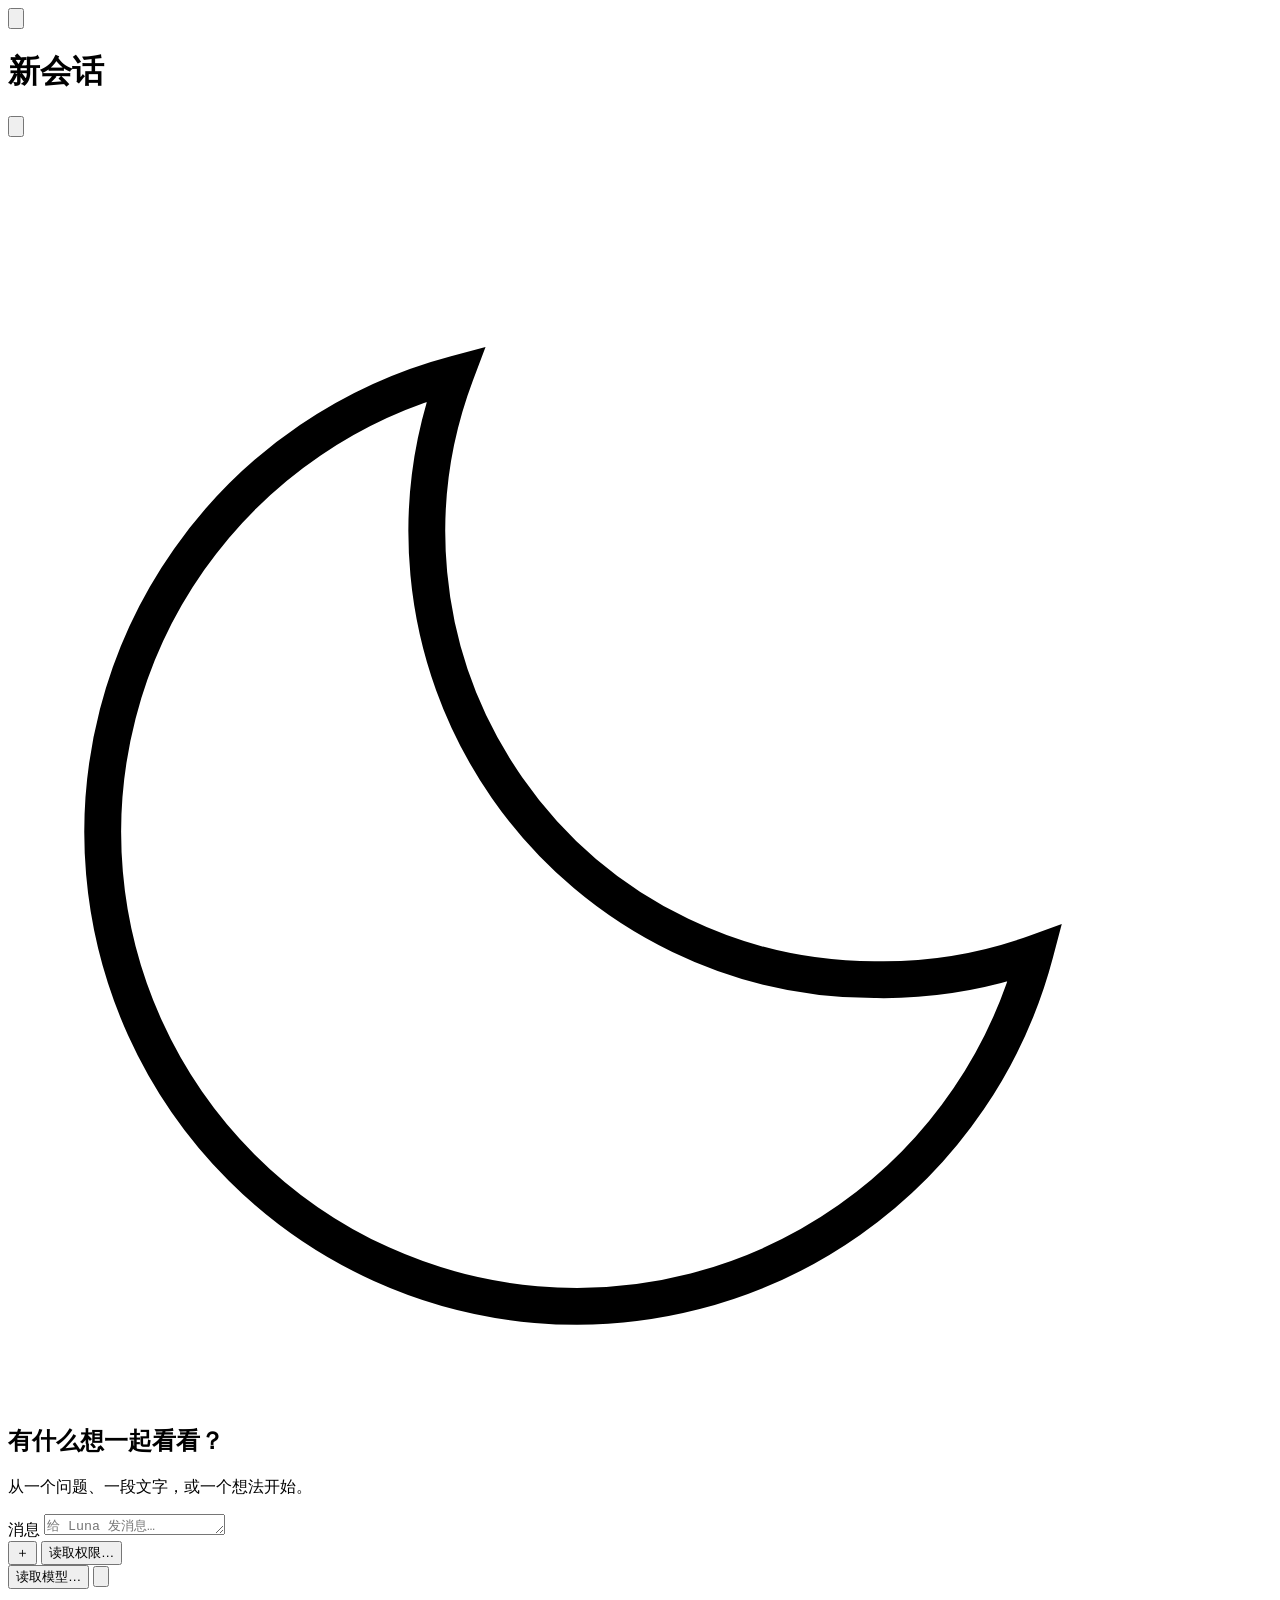
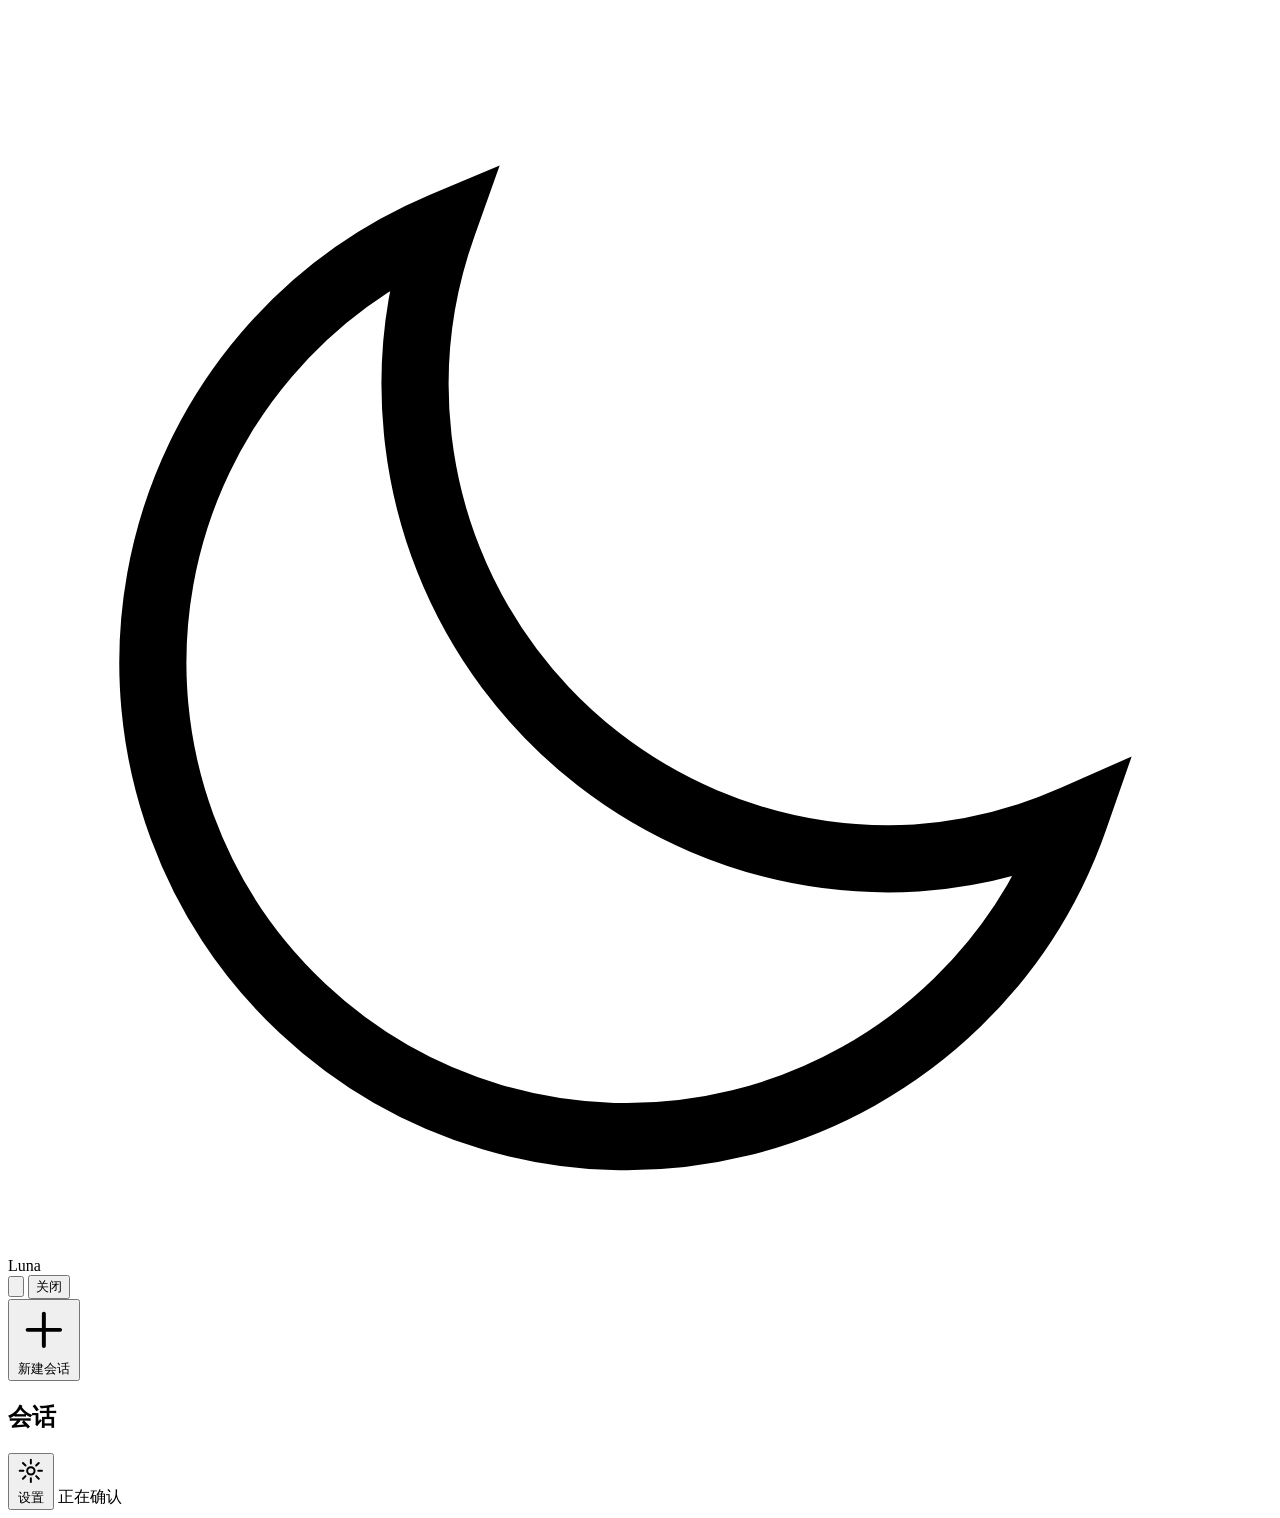
==== web/index.html @ 119a2c1e "feat: consolidate composer and add movable runtime widgets Keep input and lightweight controls in on" ====
<!doctype html>
<html lang="zh-CN">
<head>
  <meta charset="utf-8">
  <meta name="viewport" content="width=device-width,initial-scale=1,viewport-fit=cover">
  <meta name="color-scheme" content="light dark">
  <title>Luna</title>
  <!-- 声明一个空图标：否则浏览器会自己去要 /favicon.ico，服务没有这个路由，
       于是每次加载都有一条控制台 404。一条无害的噪声会训练人和测试忽略控制台
       错误，真出问题时反而看不见。data: 图片在 CSP 的 img-src 里是允许的。 -->
  <link rel="icon" href="data:,">
  <script src="/theme.js"></script>
  <link rel="stylesheet" href="/style.css">
</head>
<body>
  <div class="app-shell">
    <header class="utility-header">
      <!-- topbar 与正文、输入区共用同一个 content container，形成同一条左基线。 -->
      <div class="content-container topbar-inner">
        <div class="conversation-heading">
          <button id="session-toggle" class="icon-button session-toggle" type="button" aria-expanded="false" aria-controls="session-sidebar" aria-label="会话" title="会话">
            <svg class="ui-icon" viewBox="0 0 24 24" fill="none" stroke="currentColor" stroke-width="1.6" aria-hidden="true"><rect x="3" y="4" width="18" height="16" rx="3"></rect><path d="M9 4v16"></path></svg>
          </button>
          <h1 id="conversation-title" class="conversation-title">新会话</h1>
        </div>
        <div class="runtime-actions">
          <!-- 能力贡献的面板入口由 /api/state 决定，脚本把它们插在运行详情之前；
               宿主在这里不写死任何具体能力。界面插件与插件代次之类的开发入口
               不在页头：它们在设置里。 -->
          <button id="runtime-toggle" class="icon-button diagnostic-toggle" type="button" aria-expanded="false" aria-controls="runtime-drawer" aria-label="运行详情" title="运行详情">
            <svg class="ui-icon" viewBox="0 0 24 24" fill="currentColor" aria-hidden="true"><circle cx="5" cy="12" r="1.6"></circle><circle cx="12" cy="12" r="1.6"></circle><circle cx="19" cy="12" r="1.6"></circle></svg>
          </button>
        </div>
      </div>
    </header>

    <main id="app-content" class="chat-pane">
      <div id="transcript" class="transcript" tabindex="0" aria-label="对话记录">
        <div class="content-container transcript-content">
          <section id="empty-state" class="empty-state" aria-labelledby="empty-title">
            <svg class="empty-moon" viewBox="0 0 48 48" fill="none" stroke="currentColor" stroke-width="1.4" aria-hidden="true"><path d="M33 32a17 17 0 0 1-16-23A18 18 0 1 0 39 31a17 17 0 0 1-6 1Z"></path></svg>
            <h2 id="empty-title">有什么想一起看看？</h2>
            <p>从一个问题、一段文字，或一个想法开始。</p>
          </section>
          <div id="session-notices" class="session-notices" hidden></div>
          <!-- 会话切换时的加载占位：它出现在用户正在看的主区，不在侧栏。
               它与真实内容在同一帧里换手，所以不会把外壳挤动。 -->
          <div id="transcript-skeleton" class="transcript-skeleton" aria-hidden="true" hidden>
            <span></span><span></span><span></span><span></span>
          </div>
          <div id="conversation" class="conversation"></div>
          <div id="approval-list" class="approval-list" aria-label="待审批操作" hidden></div>
        </div>
      </div>

      <button id="latest" class="latest-button" type="button" hidden>回到最新</button>
      <!-- 会话区域的状态行：与用户正在看的内容同区，且在输入区上方，所以对话滚到
           哪里都看得见。侧栏那一行只承载它自己的列表故障。 -->
      <div id="conversation-status" class="conversation-status" role="status" hidden></div>

      <div class="composer-shell">
        <div class="content-container composer-inner">
          <ul id="command-menu" class="command-menu" role="listbox" aria-label="命令候选" hidden></ul>
          <section id="composer-actions" class="composer-popover" aria-label="能力与运行组件" hidden>
            <button id="composer-capabilities" class="composer-menu-action" type="button">管理能力</button>
            <button id="composer-workspace" class="composer-menu-action" type="button">选择项目</button>
            <h3 class="composer-menu-label">运行组件</h3>
            <div id="widget-menu"></div>
          </section>
          <section id="composer-settings" class="composer-popover composer-popover-end" aria-label="模型与思考" hidden>
            <button id="session-model" class="composer-menu-action" type="button" aria-controls="command-menu" aria-expanded="false">模型：读取中</button>
            <button id="session-reasoning" class="composer-menu-action" type="button" aria-controls="command-menu" aria-expanded="false">思考：读取中</button>
          </section>
          <section id="composer-project" class="composer-popover" aria-label="当前项目" hidden>
            <p id="composer-project-detail" class="composer-project-detail"></p>
            <button id="composer-project-change" class="composer-menu-action" type="button">管理与切换项目</button>
          </section>
          <form id="chat-form" class="composer">
            <label class="sr-only" for="message">消息</label>
            <textarea id="message" maxlength="16384" rows="1" placeholder="给 Luna 发消息…" required></textarea>
            <div id="session-control-bar" class="composer-toolbar" role="group" aria-label="对话操作">
              <div class="composer-tools">
                <button id="composer-add" class="composer-icon" type="button" aria-label="能力与运行组件" title="能力与运行组件" aria-controls="composer-actions" aria-expanded="false">＋</button>
                <button id="session-execution" class="composer-control" type="button" aria-controls="execution-panel" aria-expanded="false">读取权限…</button>
                <button id="conversation-workspace" class="conversation-workspace composer-project" type="button" aria-controls="composer-project" aria-expanded="false" hidden></button>
              </div>
              <div class="composer-submit">
                <button id="session-settings" class="composer-control composer-summary" type="button" aria-label="模型与思考设置" aria-controls="composer-settings" aria-expanded="false">读取模型…</button>
                <button id="send" class="send-button" type="submit" aria-label="发送" title="发送">
                  <svg class="ui-icon" viewBox="0 0 24 24" fill="none" stroke="currentColor" stroke-width="1.8" stroke-linecap="round" stroke-linejoin="round" aria-hidden="true"><path d="M12 19V5m-6 6 6-6 6 6"></path></svg>
                </button>
              </div>
            </div>
          </form>
        </div>
      </div>
    </main>
  </div>

  <aside id="session-sidebar" class="session-sidebar" aria-labelledby="sessions-title" tabindex="-1">
    <header class="sidebar-header">
      <div class="brand" aria-label="Luna">
        <svg class="luna-mark" viewBox="0 0 32 32" fill="none" stroke="currentColor" stroke-width="1.7" aria-hidden="true"><path d="M23 22a12 12 0 0 1-12-16A12 12 0 1 0 27 21a12 12 0 0 1-4 1Z"></path></svg>
        <span class="brand-name">Luna</span>
      </div>
      <button id="sidebar-collapse" class="icon-button sidebar-collapse" type="button" aria-label="收起会话栏" title="收起会话栏">
        <svg class="ui-icon" viewBox="0 0 24 24" fill="none" stroke="currentColor" stroke-width="1.6" stroke-linecap="round" stroke-linejoin="round" aria-hidden="true"><path d="M14 6l-6 6 6 6"></path></svg>
      </button>
      <button id="session-close" class="icon-button session-close" type="button" aria-label="关闭会话列表">关闭</button>
    </header>
    <div class="sidebar-body">
      <button id="session-new" class="session-new" type="button">
        <svg class="ui-icon" viewBox="0 0 24 24" fill="none" stroke="currentColor" stroke-width="1.7" stroke-linecap="round" aria-hidden="true"><path d="M12 5v14M5 12h14"></path></svg>
        <span>新建会话</span>
      </button>
      <h2 id="sessions-title" class="sidebar-heading">会话</h2>
      <ul id="session-list" class="session-list"></ul>
      <p id="sessions-empty" class="session-empty" hidden>还没有历史会话。</p>
      <p id="session-status" class="session-status" role="status"></p>
    </div>
    <footer class="sidebar-footer">
      <button id="settings-toggle" class="sidebar-settings" type="button" aria-expanded="false" aria-controls="settings-panel">
        <svg class="ui-icon" viewBox="0 0 24 24" fill="none" stroke="currentColor" stroke-width="1.6" stroke-linecap="round" aria-hidden="true"><circle cx="12" cy="12" r="3"></circle><path d="M12 3v3m0 12v3M3 12h3m12 0h3M5.6 5.6l2.1 2.1m8.6 8.6 2.1 2.1m0-12.8-2.1 2.1M7.7 16.3l-2.1 2.1"></path></svg>
        <span>设置</span>
      </button>
      <span id="runtime-brief" class="runtime-brief"><span class="state-dot" aria-hidden="true"></span>正在确认</span>
    </footer>
    <div id="sidebar-resizer" class="sidebar-resizer" role="separator" aria-orientation="vertical" aria-label="调整会话栏宽度" tabindex="0"></div>
  </aside>

  <!-- 设置是一个完整模态：自己的分类导航与内容面，内部自己滚动，
       关闭后回到原来的会话上下文。凡是"Luna 有什么、在用什么"的入口都在这里，
       包括从页头搬下来的界面插件与插件代次诊断。 -->
  <aside id="settings-panel" class="settings-modal" role="dialog" aria-modal="true" aria-labelledby="settings-title" tabindex="-1" hidden>
    <div class="settings-dialog">
      <header class="settings-header">
        <h2 id="settings-title">设置</h2>
        <button id="settings-close" class="icon-button" type="button" aria-label="关闭设置" title="关闭设置">
          <svg class="ui-icon" viewBox="0 0 24 24" fill="none" stroke="currentColor" stroke-width="1.6" stroke-linecap="round" aria-hidden="true"><path d="M6 6l12 12M18 6L6 18"></path></svg>
        </button>
      </header>
      <div class="settings-body">
        <nav class="settings-nav" role="tablist" aria-orientation="vertical" aria-label="设置分类">
          <button id="settings-tab-appearance" class="settings-tab" role="tab" type="button" aria-selected="true" aria-controls="settings-pane-appearance" data-pane="settings-pane-appearance" tabindex="0">外观</button>
          <button id="settings-tab-model" class="settings-tab" role="tab" type="button" aria-selected="false" aria-controls="settings-pane-model" data-pane="settings-pane-model" tabindex="-1">模型服务</button>
          <button id="settings-tab-capabilities" class="settings-tab" role="tab" type="button" aria-selected="false" aria-controls="settings-pane-capabilities" data-pane="settings-pane-capabilities" tabindex="-1">能力</button>
          <button id="settings-tab-skills" class="settings-tab" role="tab" type="button" aria-selected="false" aria-controls="settings-pane-skills" data-pane="settings-pane-skills" tabindex="-1">技能</button>
          <button id="settings-tab-workspace" class="settings-tab" role="tab" type="button" aria-selected="false" aria-controls="settings-pane-workspace" data-pane="settings-pane-workspace" tabindex="-1">工作区</button>
          <button id="settings-tab-extensions" class="settings-tab" role="tab" type="button" aria-selected="false" aria-controls="settings-pane-extensions" data-pane="settings-pane-extensions" tabindex="-1">界面扩展</button>
          <button id="settings-tab-diagnostics" class="settings-tab" role="tab" type="button" aria-selected="false" aria-controls="settings-pane-diagnostics" data-pane="settings-pane-diagnostics" tabindex="-1">诊断</button>
        </nav>
        <div class="settings-panes">
          <section id="settings-pane-appearance" class="settings-pane" role="tabpanel" aria-labelledby="settings-tab-appearance" tabindex="0">
            <h3>外观</h3>
            <div class="settings-field">
              <label for="theme-select">主题</label>
              <select id="theme-select" class="luna-input">
                <option value="system">跟随系统</option>
                <option value="light">浅色</option>
                <option value="dark">深色</option>
              </select>
            </div>
            <p class="luna-muted">主题只影响这一台机器的浏览器显示，与模型和会话内容无关。</p>
          </section>
          <section id="settings-pane-capabilities" class="settings-pane" role="tabpanel" aria-labelledby="settings-tab-capabilities" tabindex="0" hidden>
            <h3>能力</h3>
            <p class="luna-muted">能力由内核装配。一个能力在用时，它贡献的工具、上下文、路由和面板才会出现在这一台机器上；停用它只是把这些从服务里取下，它保存的数据不会被删除。</p>
            <p id="capability-status" class="luna-status capability-status" role="status"></p>
            <ul id="capability-list" class="luna-list capability-list"></ul>
            <p id="capability-empty" class="luna-muted" hidden>暂未读到能力。</p>
            <div><button id="capability-retry" class="luna-button" type="button">重新读取能力</button></div>
          </section>
          <section id="settings-pane-skills" class="settings-pane" role="tabpanel" aria-labelledby="settings-tab-skills" tabindex="0" hidden>
            <h3>技能</h3>
            <p class="luna-muted">技能是本机目录里的一份说明书。Luna 按每个技能的名字与描述决定什么时候读它；停用一个技能只是这一次不把它交给模型，文件不会被删除。</p>
            <p id="skill-status" class="luna-status skill-status" role="status"></p>
            <ul id="skill-list" class="luna-list skill-list"></ul>
            <p id="skill-empty" class="luna-muted" hidden>没有发现任何技能。用户级技能放在 $XDG_DATA_HOME/luna/skills（默认 ~/.local/share/luna/skills），每个技能是一个目录、目录里有 SKILL.md；用 -skills-dir 可以再指定一个目录。</p>
            <div><button id="skill-refresh" class="luna-button" type="button">重新读取技能</button></div>
          </section>
          <section id="settings-pane-workspace" class="settings-pane" role="tabpanel" aria-labelledby="settings-tab-workspace" tabindex="0" hidden>
            <h3>工作区</h3>
            <p class="luna-muted">工作区是一组目录，会话在其中的目录里读写文件：上下文里的项目规则、文件工具能读到哪里，都由它决定。它不是一个权限边界。</p>
            <p id="workspace-status" class="luna-status workspace-status" role="status"></p>
            <ul id="workspace-list" class="luna-list workspace-list"></ul>
            <p id="workspace-empty" class="luna-muted" hidden>还没有定义任何工作区。</p>
            <div><button id="workspace-refresh" class="luna-button" type="button">重新读取工作区</button></div>
            <!-- 写入这一节与上面分开解释：工作区说"这次工作在哪些目录里"，这一节说
                 "Luna 可以改哪些目录里的文件"，而且它只会更窄。每次变更立即提交整份
                 列表，所以这里没有"保存"按钮。 -->
            <h4>自动写入范围</h4>
            <p class="luna-muted">Luna 只能在这些目录里新建或覆盖文件：工作区说的是这次工作在哪些目录里，这一节说的是它可以改哪些目录里的文件，而且只会比工作区更窄。这里每一条都是一个绝对路径，不在工作区里的目录不必放进来。</p>
            <p id="write-dirs-status" class="luna-status write-dirs-status" role="status"></p>
            <ul id="write-dirs-list" class="luna-list write-dirs-list"></ul>
            <p id="write-dirs-empty" class="luna-muted" hidden>尚未设置自动写入目录；项目内写入需要逐次批准。</p>
            <div class="write-dirs-add-row">
              <label class="sr-only" for="write-dirs-add">自动写入目录的绝对路径</label>
              <input id="write-dirs-add" class="luna-input" type="text" spellcheck="false" placeholder="/home/j/project">
              <button id="write-dirs-add-button" class="luna-button" type="button">允许</button>
            </div>
            <h4>工作区里的目录</h4>
            <p class="luna-muted">选择当前项目中可自动写入的目录；目录调整在下一轮生效，且不能覆盖会话的询问或拒绝策略。</p>
            <ul id="write-dirs-candidates" class="luna-list write-dirs-candidates"></ul>
            <p id="write-dirs-candidates-empty" class="luna-muted" hidden>当前项目目录都已列入自动写入范围。</p>
          </section>
          <section id="settings-pane-extensions" class="settings-pane" role="tabpanel" aria-labelledby="settings-tab-extensions" tabindex="0" hidden>
            <div class="section-heading">
              <h3 id="ui-plugins-title">界面插件</h3>
              <span>刷新后回到停用</span>
            </div>
            <p class="ui-plugin-hint">只启用可信的本地插件。插件与页面同源运行，并非安全沙箱；宿主接口仅提供契约版本和日志，不提供会话 API。</p>
            <ul id="ui-plugin-list" class="ui-plugin-list"></ul>
            <p id="ui-plugins-empty" class="plugin-empty" hidden>暂未读到界面插件。</p>
            <p id="ui-plugins-status" class="ui-plugin-status" role="status" hidden></p>
            <button id="ui-plugins-retry" class="ui-plugin-retry" type="button" hidden>重新读取插件列表</button>
          </section>
          <section id="settings-pane-diagnostics" class="settings-pane" role="tabpanel" aria-labelledby="settings-tab-diagnostics" tabindex="0" hidden>
            <h3>诊断</h3>
            <p class="luna-muted">这一页是给开发与排查用的：工具插件的代次与进程、真实源码的重建与替换、本进程的生命周期事件。日常使用不需要它，工具插件的替换能力由内核提供，这一页只是它的入口。</p>
            <dl class="settings-facts">
              <div><dt>主进程 PID</dt><dd id="host-pid">—</dd></div>
            </dl>
            <section class="drawer-section" aria-labelledby="plugins-title">
              <h3 id="plugins-title">工具插件</h3>
              <dl id="plugins" class="fact-list"></dl>
              <p id="plugins-empty" class="plugin-empty" hidden>暂未读到工具插件。</p>
            </section>
            <section class="drawer-section" aria-labelledby="reload-title">
              <h3 id="reload-title">重载工具源码</h3>
              <form id="reload-form" class="reload-form">
                <div class="reload-controls">
                  <select id="reload-tool" class="luna-input" aria-label="重载工具">
                    <option value="">全部已注册工具</option>
                  </select>
                  <button id="reload" class="luna-button" type="submit" disabled>重建并重载</button>
                </div>
              </form>
              <p id="reload-status" class="reload-status" role="status"></p>
              <details id="reload-technical" class="technical-detail" hidden>
                <summary>技术详情</summary>
                <pre id="reload-error"></pre>
              </details>
            </section>
            <section class="drawer-section lifecycle-section">
              <details class="lifecycle-detail">
                <summary>生命周期</summary>
                <ol id="events" class="events"></ol>
              </details>
            </section>
            <p class="luna-muted">会话记录与各能力保存的数据都在本机：能看什么、能改什么由对应能力的面板负责，这一页只说明进程自己发生了什么。</p>
          </section>
          <section id="settings-pane-model" class="settings-pane" role="tabpanel" aria-labelledby="settings-tab-model" tabindex="0" hidden>
            <h3>模型服务</h3>
            <p class="luna-muted">发送的内容会交给这台机器上配置的模型服务处理。</p>
            <h4>这台机器有哪些 provider</h4>
            <p class="luna-muted">每个 provider 有自己的名字、接口地址、密钥和模型，都保存在 Luna 自己的 <code>provider.yaml</code> 里。「使用中」的那一个是接下来对话要用的。密钥只写不读：界面只告诉你它是否已设置。</p>
            <div class="provider-head">
              <span class="luna-muted">一行一个 provider。</span>
              <button id="provider-add" class="luna-button" type="button">添加 provider</button>
            </div>
            <ul id="provider-list" class="luna-list provider-list"></ul>
            <p id="provider-empty" class="provider-empty" hidden>还没有配置任何 provider。点「添加 provider」开始填一个。</p>
            <form id="provider-form" class="provider-form" autocomplete="off">
              <h4 id="provider-form-title">编辑 provider</h4>
              <div class="settings-field">
                <label for="provider-name">名字</label>
                <input id="provider-name" class="luna-input" type="text" spellcheck="false" placeholder="deepseek">
              </div>
              <div class="settings-field">
                <label for="provider-base-url">接口地址</label>
                <input id="provider-base-url" class="luna-input" type="text" inputmode="url" spellcheck="false" placeholder="https://api.example.com/v1">
              </div>
              <div class="settings-field">
                <label for="provider-api-key">API key</label>
                <input id="provider-api-key" class="luna-input" type="password" autocomplete="new-password" spellcheck="false" placeholder="留空 = 沿用已保存的密钥">
              </div>
              <div class="settings-field">
                <label for="provider-model">默认模型</label>
                <input id="provider-model" class="luna-input" type="text" spellcheck="false" placeholder="模型名">
              </div>
              <div class="settings-field">
                <label for="provider-model-extra">其他模型</label>
                <div class="settings-actions">
                  <input id="provider-model-extra" class="luna-input" type="text" spellcheck="false" placeholder="模型名">
                  <button id="provider-model-extra-add" class="luna-button" type="button">添加</button>
                </div>
                <ul id="provider-models" class="luna-list provider-models"></ul>
              </div>
              <div class="settings-field">
                <span></span>
                <span id="provider-key-state" class="luna-muted"></span>
              </div>
              <ul id="provider-candidates" class="luna-list provider-candidates" hidden></ul>
              <div class="settings-actions">
                <button id="provider-probe" class="luna-button" type="button">获取模型列表</button>
                <button id="provider-save" class="luna-button" type="submit">保存</button>
              </div>
              <p id="provider-status" class="luna-status provider-status" role="status"></p>
            </form>
            <dl class="settings-facts">
              <div><dt>模型</dt><dd id="settings-model">—</dd></div>
              <div><dt>提供方</dt><dd id="settings-provider">—</dd></div>
              <div><dt>思考档位</dt><dd id="settings-effort">—</dd></div>
              <div><dt>运行预算</dt><dd id="settings-budgets">—</dd></div>
            </dl>
            <p id="settings-effort-note" class="luna-muted"></p>
            <h4>这个会话用哪个模型</h4>
            <p class="luna-muted">切换只影响这个会话接下来的运行；也可以直接在输入框里用 <code>/model</code>。</p>
            <p id="settings-model-status" class="luna-status model-switch-status" role="status"></p>
            <ul id="settings-model-list" class="luna-list model-list"></ul>
            <p id="settings-model-empty" class="luna-muted" hidden>这台机器上只配置了一个模型。</p>
            <div><button id="settings-runtime" class="luna-button" type="button">查看运行详情</button></div>
          </section>
        </div>
      </div>
    </div>
  </aside>

  <div id="runtime-backdrop" class="drawer-backdrop" hidden></div>
  <aside id="runtime-drawer" class="runtime-drawer" role="dialog" aria-modal="true" aria-labelledby="runtime-title" tabindex="-1" hidden>
    <header class="drawer-header">
      <div>
        <h2 id="runtime-title">运行详情</h2>
      </div>
      <button id="runtime-close" class="icon-button" type="button" aria-label="关闭运行详情">关闭</button>
    </header>

    <div class="drawer-body">
      <p id="runtime-availability" class="availability" role="status">正在读取本地运行状态…</p>

      <section class="drawer-section" aria-labelledby="runtime-section-title">
        <h3 id="runtime-section-title">这次运行</h3>
        <dl class="fact-list">
          <div><dt>模型</dt><dd id="model">—</dd></div>
          <div><dt>提供方</dt><dd id="provider">—</dd></div>
          <div><dt>思考档位</dt><dd id="effort">—</dd></div>
          <div><dt>运行预算</dt><dd id="budgets">—</dd></div>
          <div><dt>会话状态</dt><dd id="busy">—</dd></div>
          <div><dt>运行中的会话</dt><dd id="current-session">—</dd></div>
        </dl>
        <p class="luna-muted">这里只说这一次运行用什么、还有多少余地。工具插件与源码重载的诊断在设置 → 诊断。</p>
      </section>
    </div>
  </aside>

  <aside id="execution-panel" class="runtime-drawer execution-panel" role="dialog" aria-modal="true" aria-labelledby="execution-title" tabindex="-1" hidden>
    <header class="drawer-header">
      <h2 id="execution-title">会话权限</h2>
      <button id="execution-close" class="icon-button" type="button" aria-label="关闭执行权限">关闭</button>
    </header>
    <div class="drawer-body">
      <p id="execution-current" role="status">正在读取权限…</p>
      <button id="execution-pending" class="luna-button" type="button" hidden>查看待审批操作</button>
      <form id="permission-form" class="permission-matrix">
        <label for="permission-read">文件读取</label><select id="permission-read" class="luna-input" aria-label="文件读取策略"><option value="allow">允许</option><option value="ask">询问</option><option value="deny">拒绝</option></select>
        <label for="permission-write">文件修改</label><select id="permission-write" class="luna-input" aria-label="文件修改策略"><option value="allow">允许</option><option value="ask">询问</option><option value="deny">拒绝</option></select>
        <label for="permission-network">网络访问</label><select id="permission-network" class="luna-input" aria-label="网络访问策略"><option value="allow">允许</option><option value="ask">询问</option><option value="deny">拒绝</option></select>
        <label for="permission-exec">命令执行</label><select id="permission-exec" class="luna-input" aria-label="命令执行策略"><option value="allow">允许</option><option value="ask">询问</option><option value="deny">拒绝</option></select>
        <div class="permission-actions"><button id="permission-save" class="luna-button" type="submit">应用权限</button><button id="permission-default" class="luna-button" type="button">恢复默认</button></div>
      </form>
      <p id="permission-note" class="luna-muted"></p>
      <p class="luna-muted">权限策略不会自动启用能力；需要的工具还须在“能力”中启用。</p>
      <details><summary>当前范围</summary><pre id="permission-scope" class="permission-scope"></pre></details>
      <p class="luna-muted">这些设置控制模型工具，不关闭模型服务连接，也不停止 Luna 保存会话。文件工具仍受项目范围约束；写入工具需要读取旧内容以生成差异。目录的自动写入范围可在工作区设置中查看，其他项目路径需要单次批准。</p>
      <button id="execution-workspace" class="luna-button" type="button">查看项目与自动写入范围</button>
      <details id="execution-advanced"><summary>高级：Full access</summary>
      <p>受限命令默认只读且离线；显式请求并获批后，可写入指定目录并通过代理访问公共 HTTP(S) 地址。宿主、私网地址和直接网络连接仍不可用。Full access 不使用文件或网络沙箱，命令可用当前系统用户的权限访问工作区外文件、读取凭据、修改或删除文件、联网，甚至影响 Luna 自身；它不会自动获得 root 权限。</p>
      <p>授权只对当前会话、当前服务进程生效，服务重启后必须重新确认。命令仍有超时和输出上限；Full access 程序可能故意脱离进程组，不能保证沙箱式的后代清理。</p>
      <p class="luna-muted">权限模式不会自动启用工具；需要的命令能力仍由能力开关决定。</p>
      <label class="execution-confirm-label"><input id="execution-confirm" type="checkbox">我理解风险，允许当前会话在本次服务中使用宿主用户的文件与网络权限。</label>
      <div class="execution-actions">
        <button id="execution-sandbox" class="luna-button" type="button">使用隔离执行</button>
        <button id="execution-full" class="luna-button execution-danger" type="button" disabled>确认并启用 Full access</button>
      </div>
      </details>
      <p id="execution-status" class="luna-status" role="status"></p>
      <button id="execution-capabilities" class="luna-button" type="button">查看能力开关</button>
    </div>
  </aside>

  <!-- 数据视图由通用 runtime 宿主管理；不在 composer 中保留统计占位。 -->
  <div id="runtime-sources" hidden>
    <p id="session-usage" class="session-usage"></p>
    <div id="run-status" class="run-status" role="status" hidden></div>
  </div>
  <div id="runtime-widget-layer" class="runtime-widget-layer" aria-label="运行组件"></div>
  <script src="/runtime-widgets.js" defer></script>
  <script src="/app.js" defer></script>
</body>
</html>
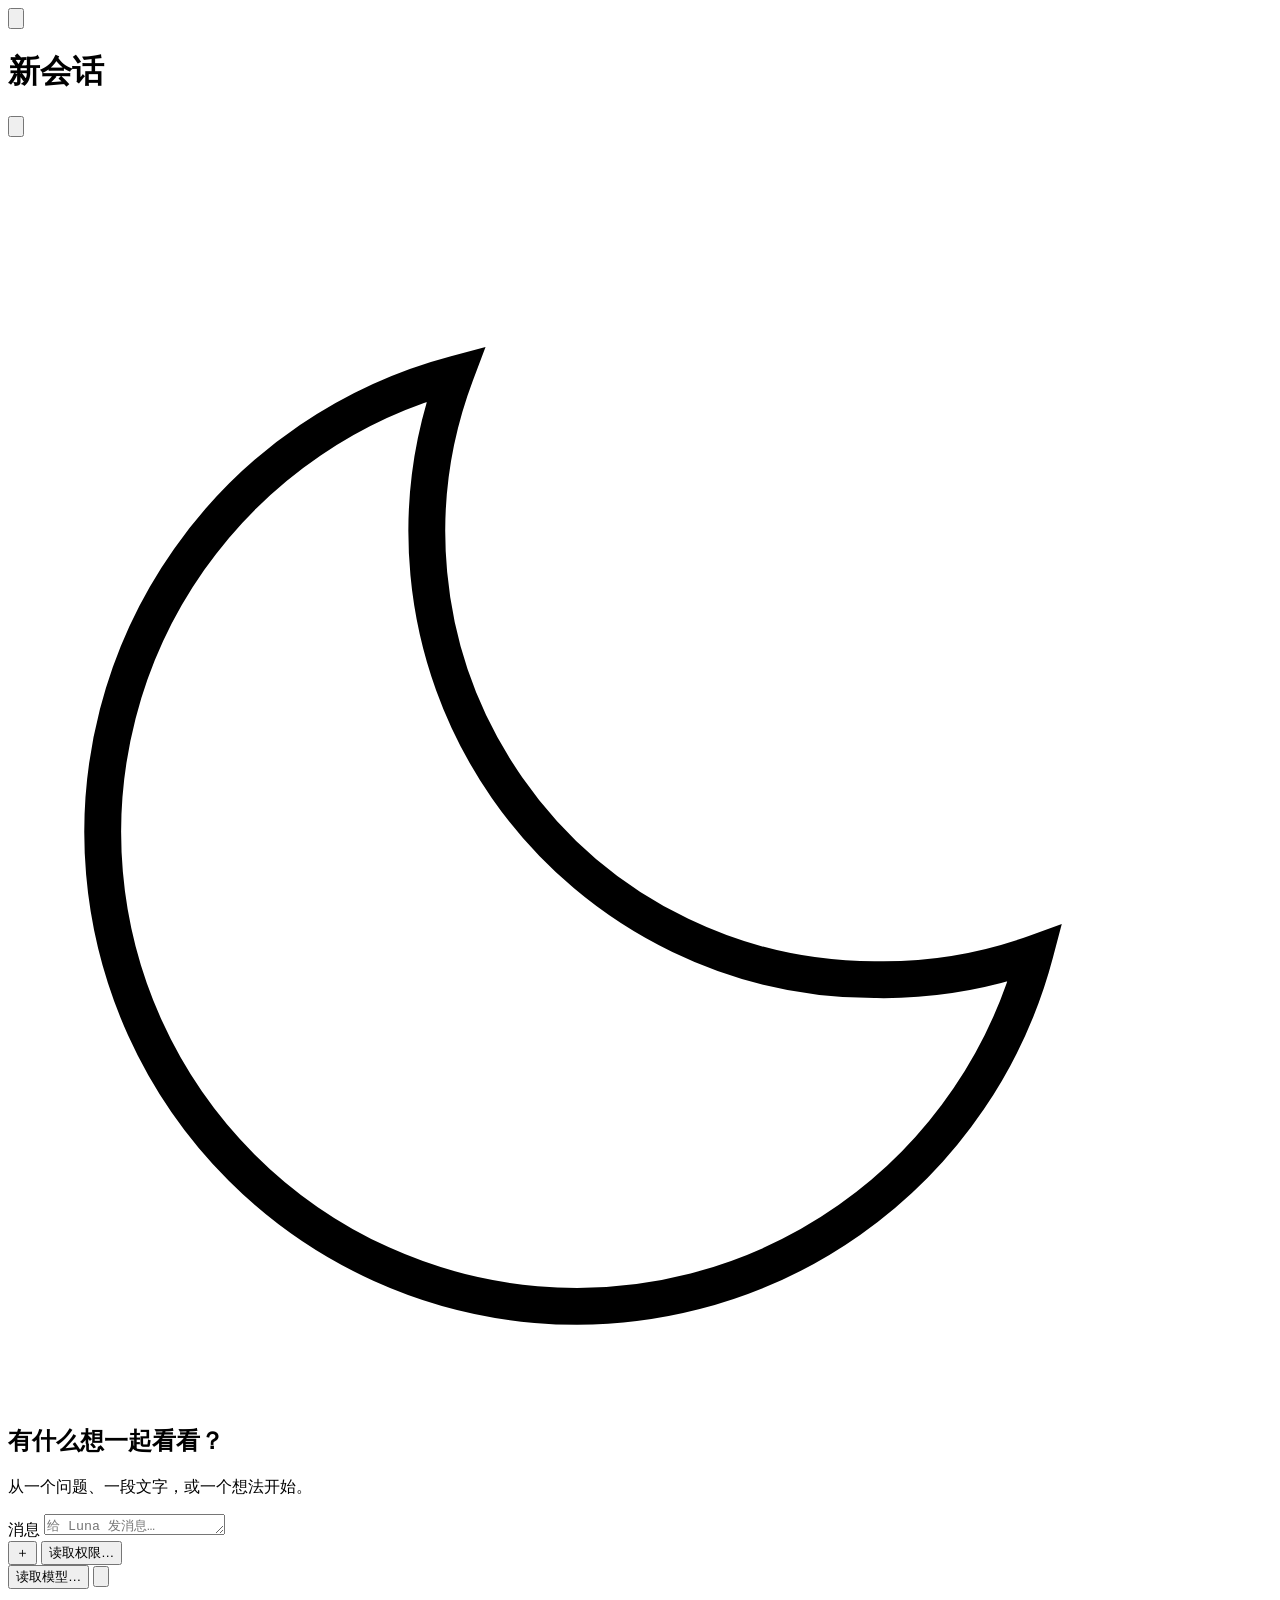
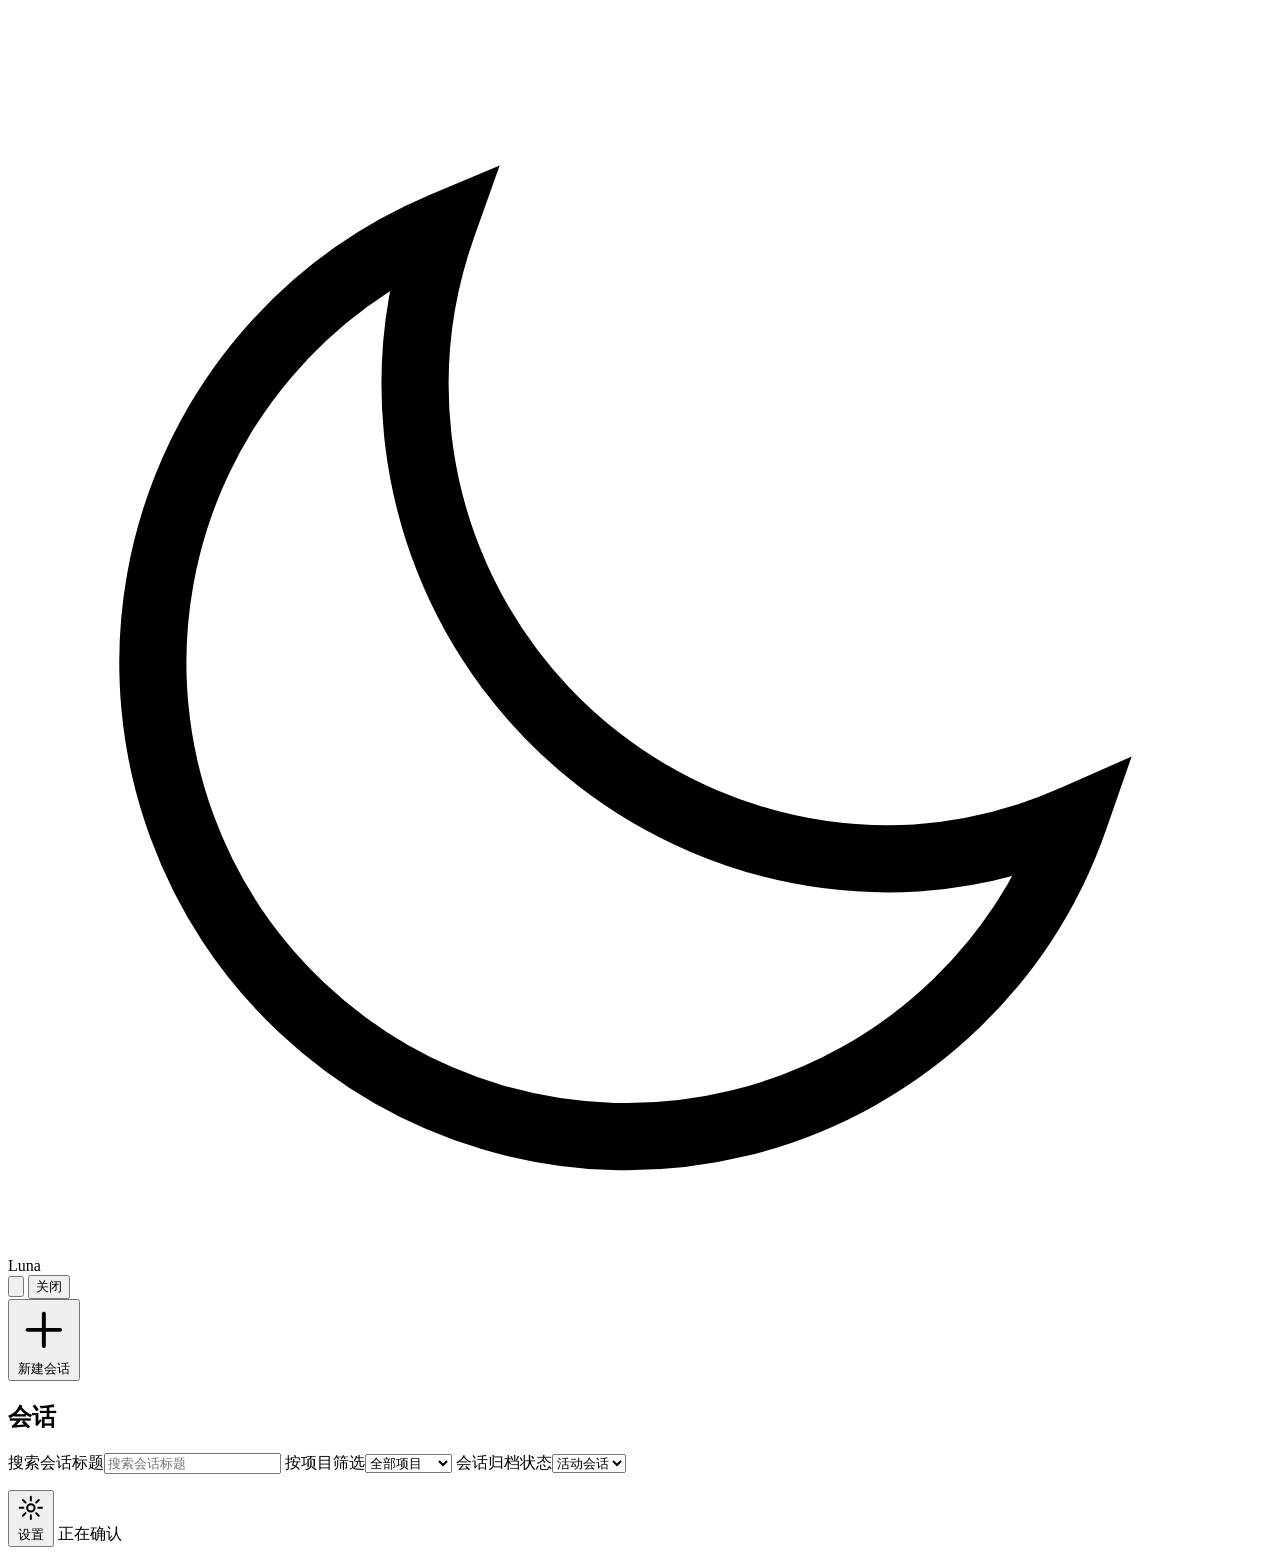
==== commit 281a776c: "feat: add session filters actions and per-session drafts Keep low-frequency actions in the sidebar, " ====
--- a/web/index.html
+++ b/web/index.html
@@ -42,6 +42,7 @@
             <h2 id="empty-title">有什么想一起看看？</h2>
             <p>从一个问题、一段文字，或一个想法开始。</p>
           </section>
+          <div id="session-archive-banner" class="session-archive-banner" hidden><span>这个会话已归档，恢复后才能继续发送。</span><button id="session-restore" class="luna-button" type="button">恢复会话</button></div>
           <div id="session-notices" class="session-notices" hidden></div>
           <!-- 会话切换时的加载占位：它出现在用户正在看的主区，不在侧栏。
                它与真实内容在同一帧里换手，所以不会把外壳挤动。 -->
@@ -63,11 +64,14 @@
           <ul id="command-menu" class="command-menu" role="listbox" aria-label="命令候选" hidden></ul>
           <section id="composer-actions" class="composer-popover" aria-label="能力与运行组件" hidden>
             <button id="composer-capabilities" class="composer-menu-action" type="button">管理能力</button>
+            <button id="composer-presets" class="composer-menu-action" type="button">管理预设</button>
             <button id="composer-workspace" class="composer-menu-action" type="button">选择项目</button>
             <h3 class="composer-menu-label">运行组件</h3>
             <div id="widget-menu"></div>
           </section>
           <section id="composer-settings" class="composer-popover composer-popover-end" aria-label="模型与思考" hidden>
+            <button id="session-preset" class="composer-menu-action" type="button" aria-controls="command-menu" aria-expanded="false">预设：未选择</button>
+            <p id="session-preset-detail" class="luna-muted" hidden></p>
             <button id="session-model" class="composer-menu-action" type="button" aria-controls="command-menu" aria-expanded="false">模型：读取中</button>
             <button id="session-reasoning" class="composer-menu-action" type="button" aria-controls="command-menu" aria-expanded="false">思考：读取中</button>
           </section>
@@ -114,7 +118,13 @@
         <span>新建会话</span>
       </button>
       <h2 id="sessions-title" class="sidebar-heading">会话</h2>
+      <div class="session-filters">
+        <label class="sr-only" for="session-search">搜索会话标题</label><input id="session-search" class="luna-input" type="search" maxlength="256" placeholder="搜索会话标题">
+        <label class="sr-only" for="session-filter-workspace">按项目筛选</label><select id="session-filter-workspace" class="luna-input"><option value="">全部项目</option><option value="unbound">未绑定项目</option></select>
+        <label class="sr-only" for="session-filter-archive">会话归档状态</label><select id="session-filter-archive" class="luna-input"><option value="exclude">活动会话</option><option value="only">已归档</option><option value="include">全部会话</option></select>
+      </div>
       <ul id="session-list" class="session-list"></ul>
+      <div id="session-pagination" class="session-pagination" hidden><button id="session-page-prev" class="luna-button" type="button">上一页</button><span id="session-page-label"></span><button id="session-page-next" class="luna-button" type="button">下一页</button></div>
       <p id="sessions-empty" class="session-empty" hidden>还没有历史会话。</p>
       <p id="session-status" class="session-status" role="status"></p>
     </div>
@@ -172,11 +182,11 @@
           </section>
           <section id="settings-pane-skills" class="settings-pane" role="tabpanel" aria-labelledby="settings-tab-skills" tabindex="0" hidden>
             <h3>技能</h3>
-            <p class="luna-muted">技能是本机目录里的一份说明书。Luna 按每个技能的名字与描述决定什么时候读它；停用一个技能只是这一次不把它交给模型，文件不会被删除。</p>
+            <p class="luna-muted">技能是可复用的工作方法，正文按需读取。个人技能库支持学习、修订和恢复；外部目录保持原样。停用不会删除文件，新修订从后续运行开始使用。</p>
             <p id="skill-status" class="luna-status skill-status" role="status"></p>
             <ul id="skill-list" class="luna-list skill-list"></ul>
             <p id="skill-empty" class="luna-muted" hidden>没有发现任何技能。用户级技能放在 $XDG_DATA_HOME/luna/skills（默认 ~/.local/share/luna/skills），每个技能是一个目录、目录里有 SKILL.md；用 -skills-dir 可以再指定一个目录。</p>
-            <div><button id="skill-refresh" class="luna-button" type="button">重新读取技能</button></div>
+            <div><button id="skill-manage" class="luna-button" type="button">管理个人技能</button> <button id="skill-refresh" class="luna-button" type="button">重新读取技能</button></div>
           </section>
           <section id="settings-pane-workspace" class="settings-pane" role="tabpanel" aria-labelledby="settings-tab-workspace" tabindex="0" hidden>
             <h3>工作区</h3>
